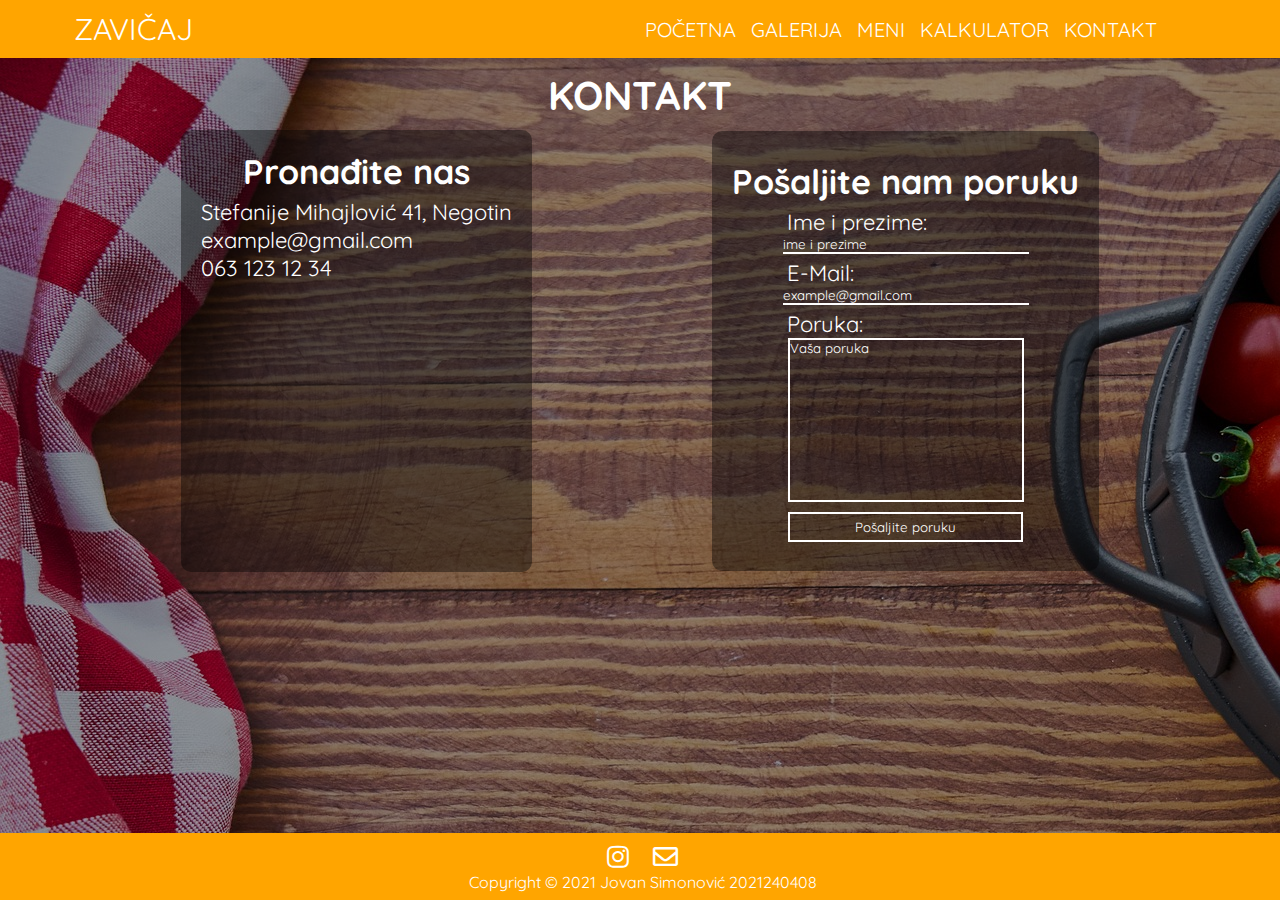
==== contact.html @ 00919a27 "Zavicaj" ====
<!DOCTYPE html>
<html lang="en">
  <head>
    <meta charset="UTF-8" />
    <meta http-equiv="X-UA-Compatible" content="IE=edge" />
    <meta name="viewport" content="width=device-width, initial-scale=1.0" />
    <link
      href="https://fonts.googleapis.com/css2?family=Quicksand&display=swap"
      rel="stylesheet"
    />
    <link
      rel="stylesheet"
      href="https://cdnjs.cloudflare.com/ajax/libs/font-awesome/5.14.0/css/all.min.css"
    />
    <link rel="stylesheet" href="./style/style.css" />
    <title>Zavičaj | Kontakt</title>
  </head>
  <body class="fixed-background-image">
    <div class="tint"></div>
    <nav>
      <div id="logo-href">
        <a href="index.html">ZAVIČAJ</a>
      </div>
      <div id="nav-href">
        <a href="index.html">POČETNA</a>
        <a href="gallery.html">GALERIJA</a>
        <a href="menu.html">MENI</a>
        <a href="calculator.html">KALKULATOR</a>
        <a href="contact.html">KONTAKT</a>
      </div>
    </nav>
    <h1 id="contact-h1">KONTAKT</h1>
    <div id="contact-div-container">
      <div id="adress-map-container">
        <h2>Pronađite nas</h2>
        <p class="contact-p">
          Stefanije Mihajlović 41, Negotin
          <br />
          <a href="mailto:mailto:zavicajnegotin@gmail.com" target="_blank"
            >example@gmail.com</a
          >
          <br />
          <a href="mob:+381637673233">063 123 12 34</a>
        </p>
        <iframe
          src="https://www.google.com/maps/embed?pb=!1m18!1m12!1m3!1d2858.806807889298!2d22.530987215063142!3d44.23163572285253!2m3!1f0!2f0!3f0!3m2!1i1024!2i768!4f13.1!3m3!1m2!1s0x4753952cfdf85a8f%3A0x9c96b9e4e5555195!2sZavicaj!5e0!3m2!1ssr!2srs!4v1639437004565!5m2!1ssr!2srs"
          width="300"
          height="250"
          style="border: 0"
          allowfullscreen=""
          loading="lazy"
        ></iframe>
      </div>
      <form id="send-message-container">
        <h2>Pošaljite nam poruku</h2>
        <label for="name">Ime i prezime:</label>
        <input
          class="name-mail"
          type="text"
          placeholder="ime i prezime"
          required
        />
        <label for="mail">E-Mail:</label>
        <input
          class="name-mail"
          type="email"
          placeholder="example@gmail.com"
          required
        />
        <label for="message">Poruka:</label>
        <textarea
          placeholder="Vaša poruka"
          cols="30"
          rows="10"
          required
        ></textarea>
        <input id="submit-button" type="submit" value="Pošaljite poruku" />
      </form>
    </div>
    <footer class="fixed-footer">
      <div>
        <a href="https://www.instagram.com/zavicajnegotin/" target="_blank"
          ><i class="fab fa-instagram"></i
        ></a>
        <a href="mailto:zavicajnegotin@gmail.com" target="_blank"
          ><i class="far fa-envelope"></i
        ></a>
        </a>
      </div>
      <div>Copyright &copy; 2021 Jovan Simonović 2021240408</div>
    </footer>
  </body>
</html>
---- style/style.css ----
* {
  margin: 0;
  padding: 0;
}
.background-image {
  background-image: url(../images/background.jpg);
}
.fixed-background-image {
  background-image: url(../images/background.jpg);
}
.fixed-footer {
  position: absolute;
  bottom: 0;
  width: 99.15%;
}
.tint {
  width: 100%;
  position: absolute;
  top: 0;
  left: 0;
  height: 100%;
  background-color: rgba(0, 0, 0, 0.4);
  z-index: -1;
}
/* INDEX */
body {
  font-family: quicksand, sans-serif;
}
#index-background {
  background-image: url(../images/background.jpg);
  width: 100%;
  height: 600px;
  display: flex;
  justify-content: center;
  align-items: center;
  flex-direction: column;
}
nav {
  background-color: orange;
  padding: 10px;
  display: flex;
  justify-content: space-between;
  align-items: center;
  position: fixed;
  width: 100%;
  z-index: 2;
}
nav a {
  color: white;
  text-decoration: none;
}
#logo-href {
  font-size: 30px;
  padding-left: 5%;
}
#nav-href a {
  padding: 5px;
}
#nav-href:last-child {
  margin-right: 10%;
  font-size: 20px;
}
h1,
h2 {
  color: white;
  text-align: center;
}
h1 {
  font-size: 40px;
}
h2 {
  font-size: 34px;
}
#about-us {
  color: black;
  margin-top: 10px;
}
#index-text {
  width: 60%;
  margin: auto;
  font-size: 24px;
  text-align: center;
  padding-top: 5px;
}
#index-info-container {
  text-align: center;
  display: flex;
  justify-content: space-evenly;
  align-items: center;
}
.index-info {
  color: white;
  font-size: 26px;
  background: orange;
  padding: 100px 80px;
  margin: 30px 0;
  border-radius: 10px;
}
.index-info a {
  color: white;
  text-decoration: none;
}
footer {
  background-color: orange;
  text-align: center;
  color: white;
  padding: 8px;
}
footer a {
  color: white;
  font-size: 25px;
  padding: 0 10px;
}
/* GALLERY */
#gallery-h1 {
  color: white;
  padding-top: 70px;
  margin-bottom: 10px;
}
#carousel {
  text-align: center;
  width: 850px;
  height: 450px;
  position: relative;
  display: block;
  margin: 0 auto;
  background: url(../images/1.jpg) no-repeat;
  background-size: cover;
  animation: slide 15s infinite;
}
@keyframes slide {
  25% {
    background: url(../images/2.jpg) no-repeat;
  }
  50% {
    background: url(../images/3.jpeg) no-repeat;
  }
  75% {
    background: url(../images/4.jpg) no-repeat;
  }
  100% {
    background: url(../images/1.jpg) no-repeat;
  }
}
/* LIGHTBOX  */
/* Create four equal columns that float next to eachother */
.column {
  float: left;
}
.column img {
  width: 450px;
}
.col-padding {
  padding-top: 50px;
  padding-left: 24px;
}
/* The Modal (background) */
.modal {
  display: none;
  position: fixed;
  z-index: 2;
  padding-top: 100px;
  left: 0;
  top: 0;
  width: 100%;
  height: 100%;
  overflow: auto;
  background-color: black;
}
/* Modal Content */
.modal-content {
  position: relative;
  background-color: #fefefe;
  margin: auto;
  padding: 0;
  width: 90%;
  max-width: 1200px;
}
/* Close Button */
.close {
  color: white;
  position: absolute;
  top: 0px;
  right: 15px;
  font-size: 35px;
  font-weight: bold;
}
.close:hover,
.close:focus {
  color: #999;
  text-decoration: none;
  cursor: pointer;
}
/* Hide slides by default */
.mySlides {
  display: none;
  height: 635px;
}
/* Next & previous buttons */
.prev,
.next {
  cursor: pointer;
  position: absolute;
  top: 50%;
  width: auto;
  padding: 16px;
  margin-top: -50px;
  color: white;
  font-weight: bold;
  font-size: 20px;
  transition: 0.6s ease;
  border-radius: 0 3px 3px 0;
  user-select: none;
  -webkit-user-select: none;
}
/* Position the "next button" to the right */
.next {
  right: 0;
  border-radius: 3px 0 0 3px;
}
/* On hover, add a black background color with a little bit see-through */
.prev:hover,
.next:hover {
  background-color: rgba(0, 0, 0, 0.8);
}
/* Number text (1/3 etc.) */
.numbertext {
  color: #f2f2f2;
  font-size: 16px;
  padding: 8px 12px;
  position: absolute;
  top: 0;
}
/* Caption text */
.caption-container {
  text-align: center;
  background-color: black;
  padding: 10px 0;
  color: white;
}
img.demo {
  opacity: 0.6;
  width: 300px;
}
.active,
.demo:hover {
  opacity: 1;
}
img.hover-shadow {
  transition: 0.3s;
}
.hover-shadow:hover {
  box-shadow: 0 4px 8px 0 rgba(0, 0, 0, 0.2), 0 6px 20px 0 rgba(0, 0, 0, 0.2);
}
/* MENU */
#menu-background {
  background-image: url(../images/background.jpg);
}
#menu-h1 {
  color: white;
  padding-top: 70px;
  margin-bottom: 10px;
}
#menu-list {
  color: white;
  display: flex;
  justify-content: space-evenly;
  align-items: center;
  width: 100%;
  height: 380px;
}
#menu-list li {
  font-size: 24px;
  list-style-type: none;
  display: flex;
  justify-content: space-between;
  align-items: center;
  width: 450px;
}
#menu-list li:not(:last-child) {
  border-bottom: 2px solid white;
  padding-bottom: 2px;
}
.menu-h2 {
  text-align: center;
}
/* CALCULATOR */
#calculator-h1 {
  color: white;
  padding-top: 70px;
  margin-bottom: 10px;
}
.sum-h2 {
  font-size: 30px;
  color: white;
  font-weight: bold;
}
#products-container {
  color: white;
  display: flex;
  justify-content: center;
  align-items: center;
  flex-direction: column;
  background-color: rgba(0, 0, 0, 0.4);
  margin: 100px 800px;
  margin-top: 20px;
  padding-top: 20px;
  padding-bottom: 40px;
  border-radius: 10px;
}
.calculator-p {
  font-size: 22px;
  display: flex;
  justify-content: center;
  align-items: center;
  padding-bottom: 10px;
}
#button,
#remove-button {
  background-color: transparent;
  font-family: quicksand, sans-serif;
  color: white;
  border: 2px solid white;
  margin-bottom: 5px;
  padding: 5px;
  width: 60px;
}
#button:hover,
#remove-button:hover {
  cursor: pointer;
  background-color: rgba(0, 0, 0, 0.3);
}
#basket:last-child {
  padding-bottom: 10px;
}
#total-cost {
  font-size: 26px;
  display: flex;
  justify-content: center;
  align-items: center;
}
/* CONTACT */
#contact-h1 {
  color: white;
  padding-top: 70px;
  margin-bottom: 10px;
}
#contact-div-container {
  display: flex;
  justify-content: space-evenly;
  align-items: center;
}
.contact-p {
  color: white;
  font-size: 22px;
  text-align: left;
  padding: 5px 0 20px 0;
}
.contact-p a {
  color: white;
  text-decoration: none;
}
#adress-map-container {
  background-color: rgba(0, 0, 0, 0.4);
  display: flex;
  justify-content: center;
  align-items: center;
  flex-direction: column;
  padding: 20px;
  border-radius: 10px;
  min-height: 400px;
  min-width: 250px;
}
#send-message-container {
  background-color: rgba(0, 0, 0, 0.4);
  display: flex;
  justify-content: center;
  align-items: center;
  flex-direction: column;
  padding: 20px;
  border-radius: 10px;
  min-height: 400px;
  min-width: 250px;
}
label {
  color: white;
  font-size: 22px;
  padding-top: 5px;
  text-align: left;
  min-width: 238px;
}
.name-mail {
  width: 70.8%;
  font-family: quicksand, sans-serif;
  color: white;
  background-color: transparent;
  border: none;
  border-bottom: 2px solid white;
  outline: none;
}
input::placeholder {
  color: white;
}
textarea {
  resize: none;
  font-family: quicksand, sans-serif;
  background-color: transparent;
  border: 2px solid white;
  min-width: 231px;
}
textarea:hover,
input:hover {
  cursor: text;
}
textarea::placeholder {
  color: white;
}
textarea:focus {
  color: white;
  outline: none;
}
#submit-button {
  font-family: quicksand, sans-serif;
  color: white;
  background-color: transparent;
  border: 2px solid white;
  margin-top: 10px;
  width: 235px;
  height: 30px;
}
#submit-button:hover {
  cursor: pointer;
  background-color: rgba(0, 0, 0, 0.3);
}
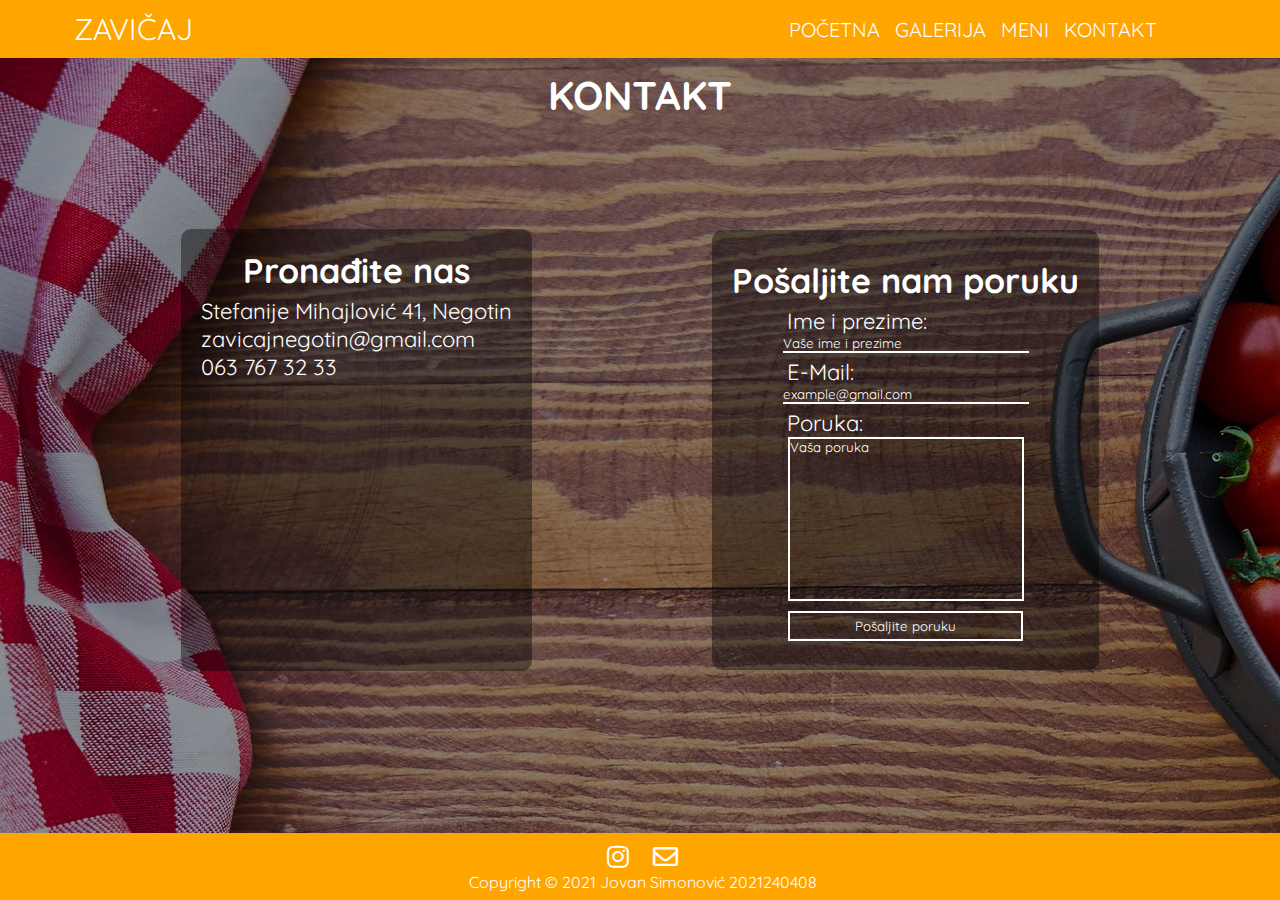
==== commit f262fb9b: "commercial" ====
--- a/contact.html
+++ b/contact.html
@@ -12,7 +12,7 @@
       rel="stylesheet"
       href="https://cdnjs.cloudflare.com/ajax/libs/font-awesome/5.14.0/css/all.min.css"
     />
-    <link rel="stylesheet" href="./style/style.css" />
+    <link rel="stylesheet" href="./css/style.css" />
     <title>Zavičaj | Kontakt</title>
   </head>
   <body class="fixed-background-image">
@@ -25,7 +25,6 @@
         <a href="index.html">POČETNA</a>
         <a href="gallery.html">GALERIJA</a>
         <a href="menu.html">MENI</a>
-        <a href="calculator.html">KALKULATOR</a>
         <a href="contact.html">KONTAKT</a>
       </div>
     </nav>
@@ -37,10 +36,10 @@
           Stefanije Mihajlović 41, Negotin
           <br />
           <a href="mailto:mailto:zavicajnegotin@gmail.com" target="_blank"
-            >example@gmail.com</a
+            >zavicajnegotin@gmail.com</a
           >
           <br />
-          <a href="mob:+381637673233">063 123 12 34</a>
+          <a href="mob:+381637673233">063 767 32 33</a>
         </p>
         <iframe
           src="https://www.google.com/maps/embed?pb=!1m18!1m12!1m3!1d2858.806807889298!2d22.530987215063142!3d44.23163572285253!2m3!1f0!2f0!3f0!3m2!1i1024!2i768!4f13.1!3m3!1m2!1s0x4753952cfdf85a8f%3A0x9c96b9e4e5555195!2sZavicaj!5e0!3m2!1ssr!2srs!4v1639437004565!5m2!1ssr!2srs"
@@ -57,7 +56,7 @@
         <input
           class="name-mail"
           type="text"
-          placeholder="ime i prezime"
+          placeholder="Vaše ime i prezime"
           required
         />
         <label for="mail">E-Mail:</label>
--- a/css/style.css
+++ b/css/style.css
@@ -0,0 +1,386 @@
+* {
+  margin: 0;
+  padding: 0;
+}
+.background-image {
+  background-image: url(../images/background.jpg);
+}
+.fixed-background-image {
+  background-image: url(../images/background.jpg);
+}
+.fixed-footer {
+  position: absolute;
+  bottom: 0;
+  width: 99.15%;
+}
+.tint {
+  width: 100%;
+  position: absolute;
+  top: 0;
+  left: 0;
+  height: 100%;
+  background-color: rgba(0, 0, 0, 0.4);
+  z-index: -1;
+}
+/* INDEX */
+body {
+  font-family: quicksand, sans-serif;
+}
+#index-background {
+  background-image: url(../images/background.jpg);
+  width: 100%;
+  height: 600px;
+  display: flex;
+  justify-content: center;
+  align-items: center;
+  flex-direction: column;
+}
+nav {
+  background-color: orange;
+  padding: 10px;
+  display: flex;
+  justify-content: space-between;
+  align-items: center;
+  position: fixed;
+  width: 100%;
+  z-index: 2;
+}
+nav a {
+  color: white;
+  text-decoration: none;
+}
+#logo-href {
+  font-size: 30px;
+  padding-left: 5%;
+}
+#nav-href a {
+  padding: 5px;
+}
+#nav-href:last-child {
+  margin-right: 10%;
+  font-size: 20px;
+}
+h1,
+h2 {
+  color: white;
+  text-align: center;
+}
+h1 {
+  font-size: 40px;
+}
+h2 {
+  font-size: 34px;
+}
+#about-us {
+  color: black;
+  margin-top: 10px;
+}
+#index-text {
+  width: 60%;
+  margin: auto;
+  font-size: 24px;
+  text-align: center;
+  padding-top: 5px;
+}
+#index-info-container {
+  text-align: center;
+  display: flex;
+  justify-content: space-evenly;
+  align-items: center;
+}
+.index-info {
+  color: white;
+  font-size: 26px;
+  background: orange;
+  padding: 100px 80px;
+  margin: 30px 0;
+  border-radius: 10px;
+}
+.index-info a {
+  color: white;
+  text-decoration: none;
+}
+footer {
+  background-color: orange;
+  text-align: center;
+  color: white;
+  padding: 8px;
+}
+footer a {
+  color: white;
+  font-size: 25px;
+  padding: 0 10px;
+}
+/* GALLERY */
+#gallery-h1 {
+  color: white;
+  padding-top: 70px;
+  margin-bottom: 10px;
+}
+#carousel {
+  text-align: center;
+  width: 850px;
+  height: 450px;
+  position: relative;
+  display: block;
+  margin: 0 auto;
+  background: url(../images/1.jpg) no-repeat;
+  background-size: cover;
+  animation: slide 15s infinite;
+}
+@keyframes slide {
+  25% {
+    background: url(../images/2.jpg) no-repeat;
+  }
+  50% {
+    background: url(../images/3.jpeg) no-repeat;
+  }
+  75% {
+    background: url(../images/4.jpg) no-repeat;
+  }
+  100% {
+    background: url(../images/1.jpg) no-repeat;
+  }
+}
+/* LIGHTBOX  */
+/* Create four equal columns that float next to eachother */
+.column {
+  float: left;
+}
+.column img {
+  width: 450px;
+}
+.col-padding {
+  padding-top: 50px;
+  padding-left: 24px;
+}
+/* The Modal (background) */
+.modal {
+  display: none;
+  position: fixed;
+  z-index: 2;
+  padding-top: 100px;
+  left: 0;
+  top: 0;
+  width: 100%;
+  height: 100%;
+  overflow: auto;
+  background-color: black;
+}
+/* Modal Content */
+.modal-content {
+  position: relative;
+  background-color: #fefefe;
+  margin: auto;
+  padding: 0;
+  width: 90%;
+  max-width: 1200px;
+}
+/* Close Button */
+.close {
+  color: white;
+  position: absolute;
+  top: 0px;
+  right: 15px;
+  font-size: 35px;
+  font-weight: bold;
+}
+.close:hover,
+.close:focus {
+  color: #999;
+  text-decoration: none;
+  cursor: pointer;
+}
+/* Hide slides by default */
+.mySlides {
+  display: none;
+  height: 635px;
+}
+/* Next & previous buttons */
+.prev,
+.next {
+  cursor: pointer;
+  position: absolute;
+  top: 50%;
+  width: auto;
+  padding: 16px;
+  margin-top: -50px;
+  color: white;
+  font-weight: bold;
+  font-size: 20px;
+  transition: 0.6s ease;
+  border-radius: 0 3px 3px 0;
+  user-select: none;
+  -webkit-user-select: none;
+}
+/* Position the "next button" to the right */
+.next {
+  right: 0;
+  border-radius: 3px 0 0 3px;
+}
+/* On hover, add a black background color with a little bit see-through */
+.prev:hover,
+.next:hover {
+  background-color: rgba(0, 0, 0, 0.8);
+}
+/* Number text (1/3 etc.) */
+.numbertext {
+  color: #f2f2f2;
+  font-size: 16px;
+  padding: 8px 12px;
+  position: absolute;
+  top: 0;
+}
+/* Caption text */
+.caption-container {
+  text-align: center;
+  background-color: black;
+  padding: 10px 0;
+  color: white;
+}
+img.demo {
+  opacity: 0.6;
+  width: 300px;
+}
+.active,
+.demo:hover {
+  opacity: 1;
+}
+img.hover-shadow {
+  transition: 0.3s;
+}
+.hover-shadow:hover {
+  box-shadow: 0 4px 8px 0 rgba(0, 0, 0, 0.2), 0 6px 20px 0 rgba(0, 0, 0, 0.2);
+}
+/* MENU */
+#menu-background {
+  background-image: url(../images/background.jpg);
+}
+#menu-h1 {
+  color: white;
+  padding-top: 70px;
+  margin-bottom: 10px;
+}
+.menu-h2 {
+  text-align: center;
+}
+#menu-list {
+  color: white;
+  display: flex;
+  justify-content: space-evenly;
+  align-items: center;
+  width: 100%;
+  height: 380px;
+  margin: 0;
+  position: absolute;
+  top: 50%;
+  -ms-transform: translateY(-50%);
+  transform: translateY(-50%);
+}
+#menu-list li {
+  font-size: 24px;
+  list-style-type: none;
+  display: flex;
+  justify-content: space-between;
+  align-items: center;
+  width: 450px;
+}
+#menu-list li:not(:last-child) {
+  border-bottom: 2px solid white;
+  padding-bottom: 2px;
+}
+/* CONTACT */
+#contact-h1 {
+  color: white;
+  padding-top: 70px;
+  margin-bottom: 10px;
+}
+#contact-div-container {
+  display: flex;
+  justify-content: space-evenly;
+  align-items: center;
+  position: absolute;
+  top: 0; left: 0; bottom: 0; right: 0;
+}
+.contact-p {
+  color: white;
+  font-size: 22px;
+  text-align: left;
+  padding: 5px 0 20px 0;
+}
+.contact-p a {
+  color: white;
+  text-decoration: none;
+}
+#adress-map-container {
+  background-color: rgba(0, 0, 0, 0.4);
+  display: flex;
+  justify-content: center;
+  align-items: center;
+  flex-direction: column;
+  padding: 20px;
+  border-radius: 10px;
+  min-height: 400px;
+  min-width: 250px;
+}
+#send-message-container {
+  background-color: rgba(0, 0, 0, 0.4);
+  display: flex;
+  justify-content: center;
+  align-items: center;
+  flex-direction: column;
+  padding: 20px;
+  border-radius: 10px;
+  min-height: 400px;
+  min-width: 250px;
+}
+label {
+  color: white;
+  font-size: 22px;
+  padding-top: 5px;
+  text-align: left;
+  min-width: 238px;
+}
+.name-mail {
+  width: 70.8%;
+  font-family: quicksand, sans-serif;
+  color: white;
+  background-color: transparent;
+  border: none;
+  border-bottom: 2px solid white;
+  outline: none;
+}
+input::placeholder {
+  color: white;
+}
+textarea {
+  resize: none;
+  font-family: quicksand, sans-serif;
+  background-color: transparent;
+  border: 2px solid white;
+  min-width: 231px;
+}
+textarea:hover,
+input:hover {
+  cursor: text;
+}
+textarea::placeholder {
+  color: white;
+}
+textarea:focus {
+  color: white;
+  outline: none;
+}
+#submit-button {
+  font-family: quicksand, sans-serif;
+  color: white;
+  background-color: transparent;
+  border: 2px solid white;
+  margin-top: 10px;
+  width: 235px;
+  height: 30px;
+}
+#submit-button:hover {
+  cursor: pointer;
+  background-color: rgba(0, 0, 0, 0.3);
+}
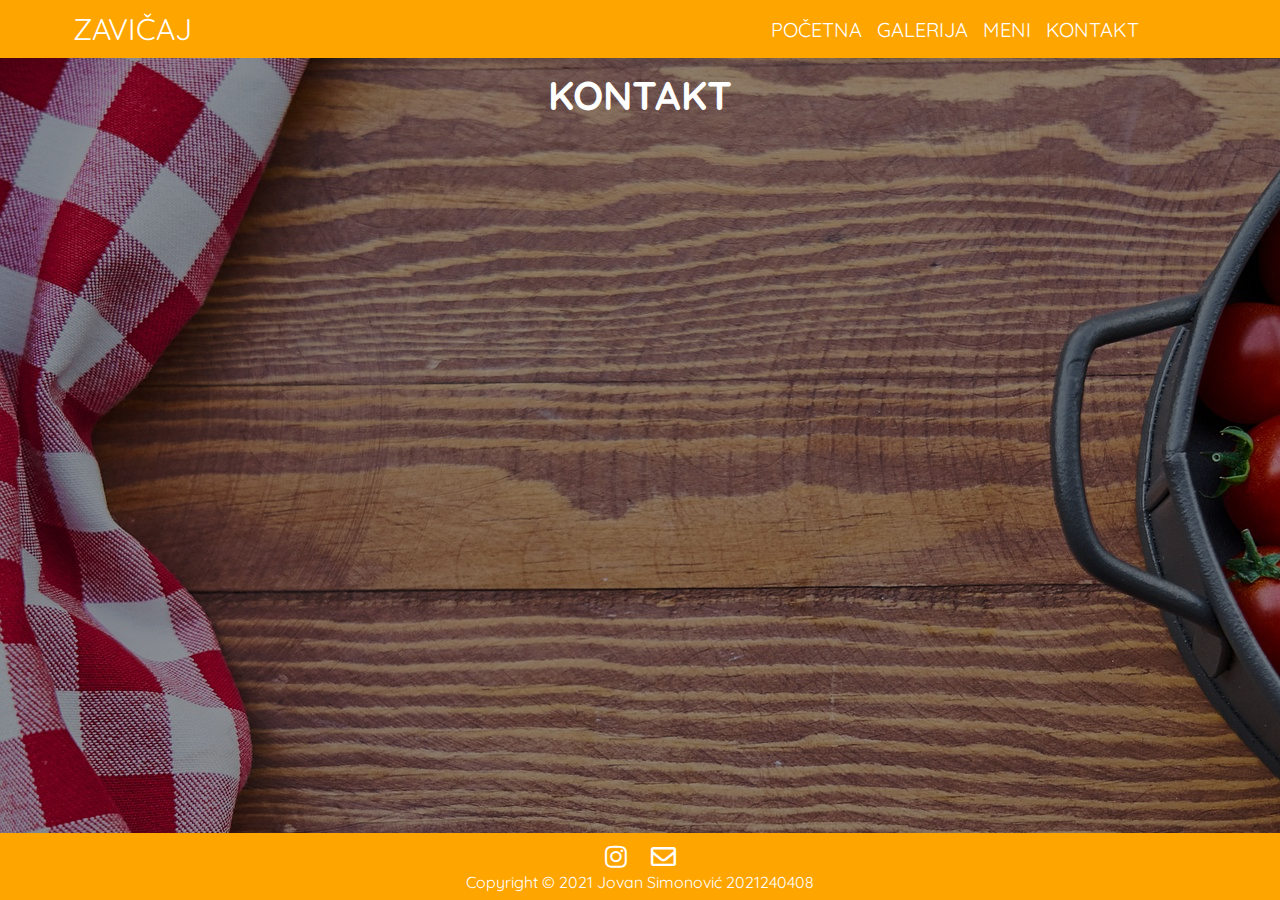
==== commit 4f7aaa36: "responsive-design-update" ====
--- a/contact.html
+++ b/contact.html
@@ -16,21 +16,21 @@
     <title>Zavičaj | Kontakt</title>
   </head>
   <body class="fixed-background-image">
-    <div class="tint"></div>
+    <div class="contact-tint"></div>
     <nav>
       <div id="logo-href">
-        <a href="index.html">ZAVIČAJ</a>
+        <a href="home.html">ZAVIČAJ</a>
       </div>
       <div id="nav-href">
-        <a href="index.html">POČETNA</a>
+        <a href="home.html">POČETNA</a>
         <a href="gallery.html">GALERIJA</a>
         <a href="menu.html">MENI</a>
         <a href="contact.html">KONTAKT</a>
       </div>
     </nav>
-    <h1 id="contact-h1">KONTAKT</h1>
+    <h1 id="contact-h1" class="fade-in">KONTAKT</h1>
     <div id="contact-div-container">
-      <div id="adress-map-container">
+      <div id="adress-map-container" class="slider-right slide-in">
         <h2>Pronađite nas</h2>
         <p class="contact-p">
           Stefanije Mihajlović 41, Negotin
@@ -50,7 +50,7 @@
           loading="lazy"
         ></iframe>
       </div>
-      <form id="send-message-container">
+      <form id="send-message-container" class="slider-left slide-in">
         <h2>Pošaljite nam poruku</h2>
         <label for="name">Ime i prezime:</label>
         <input
@@ -76,7 +76,7 @@
         <input id="submit-button" type="submit" value="Pošaljite poruku" />
       </form>
     </div>
-    <footer class="fixed-footer">
+    <footer class="contact-fixed-footer">
       <div>
         <a href="https://www.instagram.com/zavicajnegotin/" target="_blank"
           ><i class="fab fa-instagram"></i
--- a/css/style.css
+++ b/css/style.css
@@ -1,6 +1,10 @@
 * {
   margin: 0;
   padding: 0;
+  box-sizing: border-box;
+}
+body {
+  overflow-x: hidden;
 }
 .background-image {
   background-image: url(../images/background.jpg);
@@ -8,12 +12,7 @@
 .fixed-background-image {
   background-image: url(../images/background.jpg);
 }
-.fixed-footer {
-  position: absolute;
-  bottom: 0;
-  width: 99.15%;
-}
-.tint {
+.menu-tint {
   width: 100%;
   position: absolute;
   top: 0;
@@ -22,6 +21,66 @@
   background-color: rgba(0, 0, 0, 0.4);
   z-index: -1;
 }
+.contact-tint {
+  width: 100%;
+  position: absolute;
+  top: 0;
+  left: 0;
+  height: 100%;
+  background-color: rgba(0, 0, 0, 0.4);
+  z-index: -1;
+}
+/* ANIMATIONS */
+/* Fade in */
+.fade-in {
+  -webkit-animation: fade-in 2s; /* Safari, Chrome and Opera > 12.1 */
+  -moz-animation: fade-in 2s; /* Firefox < 16 */
+  -ms-animation: fade-in 2s; /* Internet Explorer */
+  -o-animation: fade-in 2s; /* Opera < 12.1 */
+  animation: fade-in 2s;
+}
+@keyframes fade-in {
+  from {
+    opacity: 0;
+  }
+  to {
+    opacity: 1;
+  }
+}
+/* Zoom in */
+.hover figure img {
+  transform: scale(1);
+  -webkit-transform: scale(1);
+  transition: 0.3s ease-in-out;
+  -webkit-transition: 0.3s ease-in-out;
+}
+.hover figure:hover img {
+  transform: scale(1.05);
+  -webkit-transform: scale(1.05);
+}
+/* Slider */
+.slider-right {
+  transform: translateX(-250%);
+  -webkit-transform: translateX(-250%);
+}
+.slider-left {
+  transform: translateX(250%);
+  -webkit-transform: translateX(250%);
+}
+.slide-in {
+  animation: slide-in 1.5s forwards;
+  -webkit-animation: slide-in 1.5s forwards;
+}
+@keyframes slide-in {
+  100% {
+    transform: translateX(0%);
+  }
+}
+@-webkit-keyframes slide-in {
+  100% {
+    -webkit-transform: translateX(0%);
+  }
+}
 /* INDEX */
 body {
   font-family: quicksand, sans-serif;
@@ -95,6 +154,7 @@
   padding: 100px 80px;
   margin: 30px 0;
   border-radius: 10px;
+  box-shadow: rgba(0, 0, 0, 0.35) 0px 0px 15px;
 }
 .index-info a {
   color: white;
@@ -112,11 +172,32 @@
   padding: 0 10px;
 }
 /* GALLERY */
+.gallery-tint {
+  width: 100%;
+  position: absolute;
+  top: 0;
+  left: 0;
+  height: 120vh;
+  background-color: rgba(0, 0, 0, 0.4);
+  z-index: -1;
+}
+.gallery-fixed-footer {
+  display: flex;
+  justify-content: center;
+  align-items: center;
+  flex-direction: column;
+  text-align: center;
+  position: relative;
+  bottom: 0;
+  width: 100vw;
+  min-height: 3vh;
+}
 #gallery-h1 {
   color: white;
   padding-top: 70px;
   margin-bottom: 10px;
 }
+/* Carousel */
 #carousel {
   text-align: center;
   width: 850px;
@@ -142,24 +223,37 @@
     background: url(../images/1.jpg) no-repeat;
   }
 }
-/* LIGHTBOX  */
+/* Lightbox  */
 /* Create four equal columns that float next to eachother */
-.column {
-  float: left;
+.row1 {
+  display: flex;
+  justify-content: space-evenly;
+  align-items: center;
+  padding-top: 40px;
+}
+.row2 {
+  display: flex;
+  justify-content: space-evenly;
+  align-items: center;
+  padding-top: 15px;
+  padding-bottom: 40px;
+}
+.thumbnail-row {
+  background-color: black;
+  display: flex;
+  justify-content: space-between;
+  align-items: center;
+  height: 100%;
 }
 .column img {
   width: 450px;
-}
-.col-padding {
-  padding-top: 50px;
-  padding-left: 24px;
 }
 /* The Modal (background) */
 .modal {
   display: none;
   position: fixed;
   z-index: 2;
-  padding-top: 100px;
+  padding-top: 40px;
   left: 0;
   top: 0;
   width: 100%;
@@ -173,7 +267,7 @@
   background-color: #fefefe;
   margin: auto;
   padding: 0;
-  width: 90%;
+  width: 100%;
   max-width: 1200px;
 }
 /* Close Button */
@@ -199,12 +293,12 @@
 /* Next & previous buttons */
 .prev,
 .next {
+  position: absolute;
   cursor: pointer;
-  position: absolute;
-  top: 50%;
+  top: 34%;
   width: auto;
   padding: 16px;
-  margin-top: -50px;
+  flex-direction: column;
   color: white;
   font-weight: bold;
   font-size: 20px;
@@ -246,12 +340,6 @@
 .demo:hover {
   opacity: 1;
 }
-img.hover-shadow {
-  transition: 0.3s;
-}
-.hover-shadow:hover {
-  box-shadow: 0 4px 8px 0 rgba(0, 0, 0, 0.2), 0 6px 20px 0 rgba(0, 0, 0, 0.2);
-}
 /* MENU */
 #menu-background {
   background-image: url(../images/background.jpg);
@@ -289,6 +377,36 @@
   border-bottom: 2px solid white;
   padding-bottom: 2px;
 }
+/* Slider */
+#menu-list li:nth-child(2) {
+  animation-delay: 0.2s;
+}
+#menu-list li:nth-child(3) {
+  animation-delay: 0.4s;
+}
+#menu-list li:nth-child(4) {
+  animation-delay: 0.6s;
+}
+#menu-list li:nth-child(5) {
+  animation-delay: 0.8s;
+}
+#menu-list li:nth-child(6) {
+  animation-delay: 1s;
+}
+#menu-list li:nth-child(7) {
+  animation-delay: 1.2s;
+}
+#menu-list li:nth-child(8) {
+  animation-delay: 1.4s;
+}
+#menu-list li:nth-child(9) {
+  animation-delay: 1.6s;
+}
+.menu-fixed-footer {
+  position: absolute;
+  bottom: 0;
+  width: 100%;
+}
 /* CONTACT */
 #contact-h1 {
   color: white;
@@ -300,7 +418,10 @@
   justify-content: space-evenly;
   align-items: center;
   position: absolute;
-  top: 0; left: 0; bottom: 0; right: 0;
+  top: 0;
+  left: 0;
+  bottom: 0;
+  right: 0;
 }
 .contact-p {
   color: white;
@@ -320,8 +441,8 @@
   flex-direction: column;
   padding: 20px;
   border-radius: 10px;
-  min-height: 400px;
-  min-width: 250px;
+  height: 450px;
+  width: 350px;
 }
 #send-message-container {
   background-color: rgba(0, 0, 0, 0.4);
@@ -331,18 +452,18 @@
   flex-direction: column;
   padding: 20px;
   border-radius: 10px;
-  min-height: 400px;
-  min-width: 250px;
+  height: 450px;
+  width: 350px;
 }
 label {
   color: white;
   font-size: 22px;
   padding-top: 5px;
   text-align: left;
-  min-width: 238px;
+  width: 250px;
 }
 .name-mail {
-  width: 70.8%;
+  width: 250px;
   font-family: quicksand, sans-serif;
   color: white;
   background-color: transparent;
@@ -358,7 +479,7 @@
   font-family: quicksand, sans-serif;
   background-color: transparent;
   border: 2px solid white;
-  min-width: 231px;
+  width: 250px;
 }
 textarea:hover,
 input:hover {
@@ -377,10 +498,104 @@
   background-color: transparent;
   border: 2px solid white;
   margin-top: 10px;
-  width: 235px;
+  width: 250px;
   height: 30px;
 }
 #submit-button:hover {
   cursor: pointer;
   background-color: rgba(0, 0, 0, 0.3);
 }
+.contact-fixed-footer {
+  position: absolute;
+  bottom: 0;
+  width: 100%;
+}
+/* MEDIA QUERY */
+@media only screen and (max-width: 320px) {
+  .fixed-background-image {
+    background-repeat: no-repeat;
+  }
+  nav {
+    position: absolute;
+    top: 0;
+    width: 100%;
+    padding: 0;
+  }
+  /* INDEX */
+  #index-info-container {
+    width: 80%;
+    margin: 0 auto;
+    display: block;
+  }
+  #index-text {
+    width: 90%;
+  }
+  .index-info {
+    padding: 10% 0;
+  }
+  /* MENU */
+  .menu-tint {
+    height: 135%;
+  }
+  #menu-h1 {
+    padding-top: 35%;
+    margin-bottom: 0;
+  }
+  #menu-list {
+    display: block;
+    margin-top: 10%;
+  }
+  #menu-list li {
+    width: 90%;
+    margin: 0 auto;
+  }
+  .menu-fixed-footer {
+    position: absolute;
+    bottom: -45%;
+    width: 100vw;
+    padding: 8px 0;
+  }
+  /* CONTACT */
+  .contact-tint {
+    height: 165%;
+  }
+  #contact-h1 {
+    padding-top: 35%;
+  }
+  #contact-div-container {
+    display: flex;
+    justify-content: space-evenly;
+    align-items: center;
+    flex-direction: column;
+    position: relative;
+  }
+  #adress-map-container {
+    width: 95vw;
+    font-size: 16px;
+    padding: 0 15px;
+  }
+  #send-message-container {
+    width: 90vw;
+    font-size: 16px;
+    margin-top: 5%;
+  }
+  iframe {
+    width: 100%;
+    height: 50%;
+  }
+  .contact-fixed-footer {
+    position: relative;
+    width: 100vw;
+    padding: 8px 0;
+    margin-top: 5%;
+  }
+  /* ANIMATIONS */
+  .slider-right {
+    transform: translateX(-110%);
+    -webkit-transform: translateX(-110%);
+  }
+  .slider-left {
+    transform: translateX(-110%);
+    -webkit-transform: translateX(-110%);
+  }
+}
